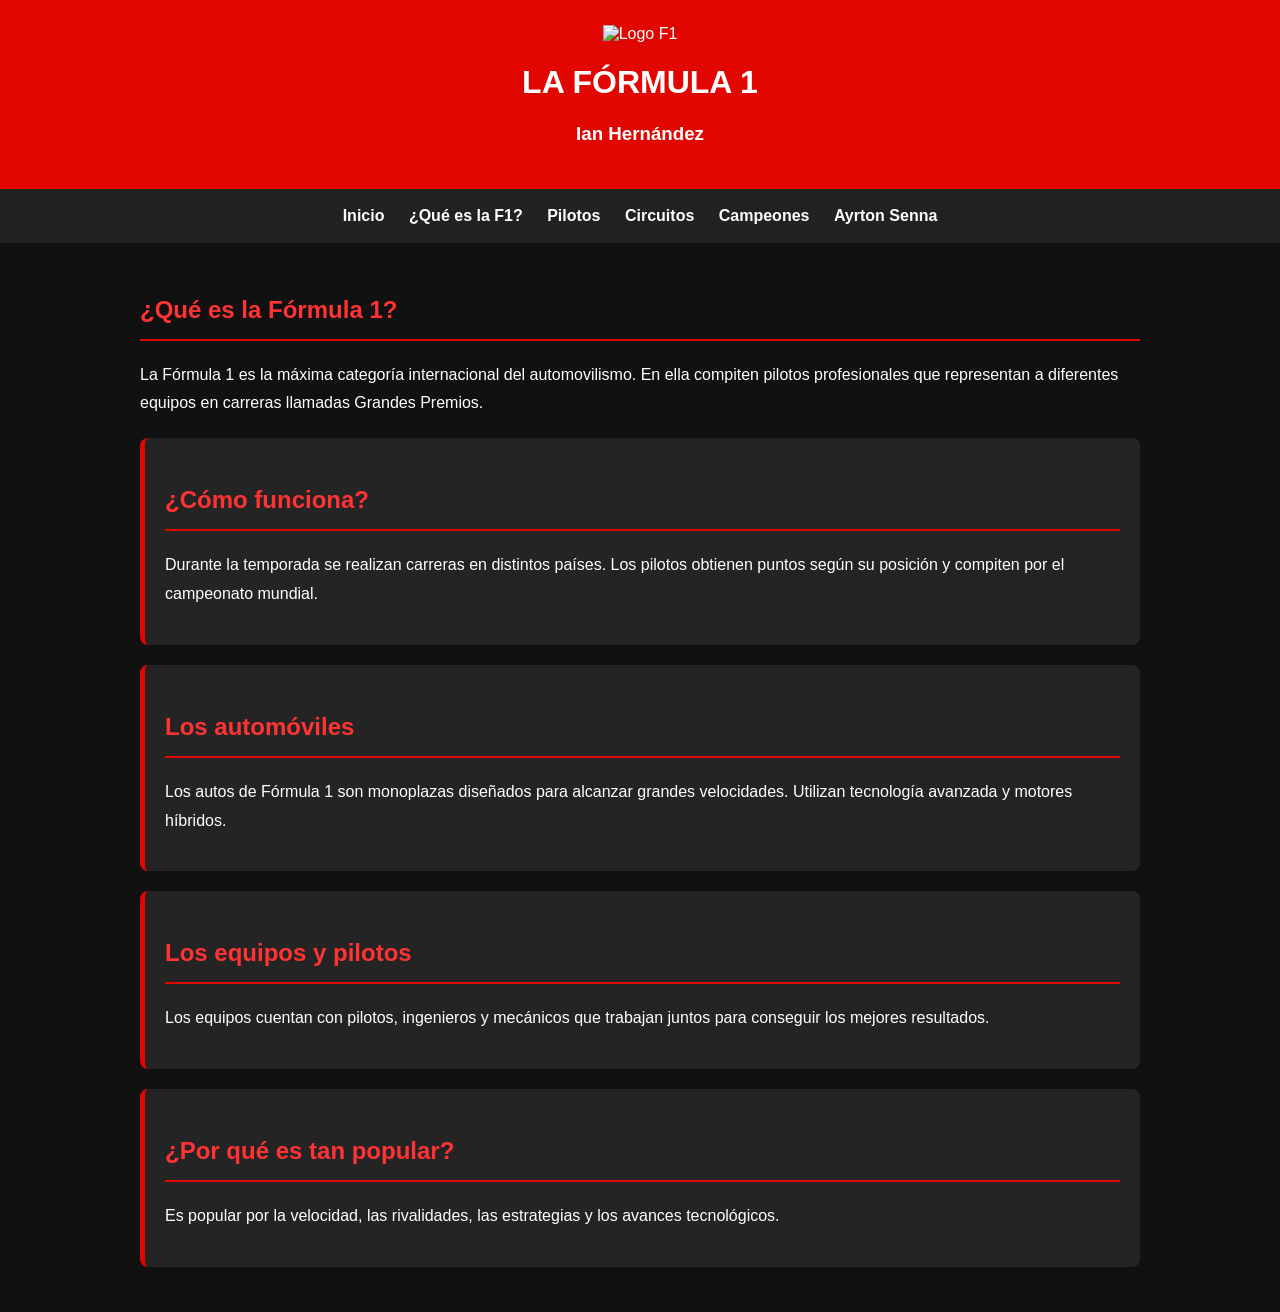
==== index.html @ fd200869 "cambio" ====
<!DOCTYPE html>
<html lang="es">
<head>
<meta charset="UTF-8">
<meta name="viewport" content="width=device-width, initial-scale=1.0">
<title>La Fórmula 1 - Ian Hernández</title>
<link rel="stylesheet" href="f1.css">
</head>
<body>

<header>
<img src="https://upload.wikimedia.org/wikipedia/commons/3/33/F1.svg" alt="Logo F1">
<h1>LA FÓRMULA 1</h1>
<h3>Ian Hernández</h3>
</header>

<nav>
<a href="index.html">Inicio</a>
<a href="Que es la f1.html">¿Qué es la F1?</a>
<a href="pilotos.html">Pilotos</a>
<a href="circuitos.html">Circuitos</a>
<a href="Ganadores.html">Campeones</a>
<a href="ayrton-senna.html">Ayrton Senna</a>
</nav>

<main>
<h2>¿Qué es la Fórmula 1?</h2>
<p>La Fórmula 1 es la máxima categoría internacional del automovilismo. En ella compiten pilotos profesionales que representan a diferentes equipos en carreras llamadas Grandes Premios.</p>

<div class="tarjeta">
<h2>¿Cómo funciona?</h2>
<p>Durante la temporada se realizan carreras en distintos países. Los pilotos obtienen puntos según su posición y compiten por el campeonato mundial.</p>
</div>

<div class="tarjeta">
<h2>Los automóviles</h2>
<p>Los autos de Fórmula 1 son monoplazas diseñados para alcanzar grandes velocidades. Utilizan tecnología avanzada y motores híbridos.</p>
</div>

<div class="tarjeta">
<h2>Los equipos y pilotos</h2>
<p>Los equipos cuentan con pilotos, ingenieros y mecánicos que trabajan juntos para conseguir los mejores resultados.</p>
</div>

<div class="tarjeta">
<h2>¿Por qué es tan popular?</h2>
<p>Es popular por la velocidad, las rivalidades, las estrategias y los avances tecnológicos.</p>
</div>

</main>

</body>
</html>
---- f1.css ----
body {
        margin: 0;
            font-family: Arial, sans-serif;
                background: #111;
                    color: white;
                    }

                    header {
                        background: #e10600;
                            text-align: center;
                                padding: 25px;
                                }

                                header img {
                                    width: 150px;
                                        max-width: 80%;
                                        }

                                        nav {
                                            background: #222;
                                                padding: 18px;
                                                    text-align: center;
                                                    }

                                                    nav a {
                                                        color: white;
                                                            text-decoration: none;
                                                                margin: 10px;
                                                                    font-weight: bold;
                                                                    }

                                                                    nav a:hover {
                                                                        color: #ff3333;
                                                                        }

                                                                        main {
                                                                            max-width: 1000px;
                                                                                margin: auto;
                                                                                    padding: 25px;
                                                                                        line-height: 1.8;
                                                                                        }

                                                                                        h2 {
                                                                                            color: #ff3333;
                                                                                                border-bottom: 2px solid #e10600;
                                                                                                    padding-bottom: 8px;
                                                                                                    }

                                                                                                    .tarjeta {
                                                                                                        background: #242424;
                                                                                                            padding: 20px;
                                                                                                                margin: 20px 0;
                                                                                                                    border-left: 5px solid #e10600;
                                                                                                                        border-radius: 8px;
                                                                                                                        }

                                                                                                                        table {
                                                                                                                            width: 100%;
                                                                                                                                border-collapse: collapse;
                                                                                                                                    margin-top: 20px;
                                                                                                                                    }

                                                                                                                                    th, td {
                                                                                                                                        border: 1px solid #555;
                                                                                                                                            padding: 12px;
                                                                                                                                                text-align: center;
                                                                                                                                                }

                                                                                                                                                th {
                                                                                                                                                    background: #e10600;
                                                                                                                                                    }

                                                                                                                                                    tr:nth-child(even) {
                                                                                                                                                        background: #292929;
                                                                                                                                                        }

                                                                                                                                                        td img {
                                                                                                                                                            width: 100px;
                                                                                                                                                                border-radius: 8px;
                                                                                                                                                                }

                                                                                                                                                                footer {
                                                                                                                                                                    background: #e10600;
                                                                                                                                                                        text-align: center;
                                                                                                                                                                            padding: 15px;
                                                                                                                                                                                margin-top: 30px;
                                                                                                                                                                                }

                                                                                                                                                                                .enlace {
                                                                                                                                                                                    color: #ff5555;
                                                                                                                                                                                    }
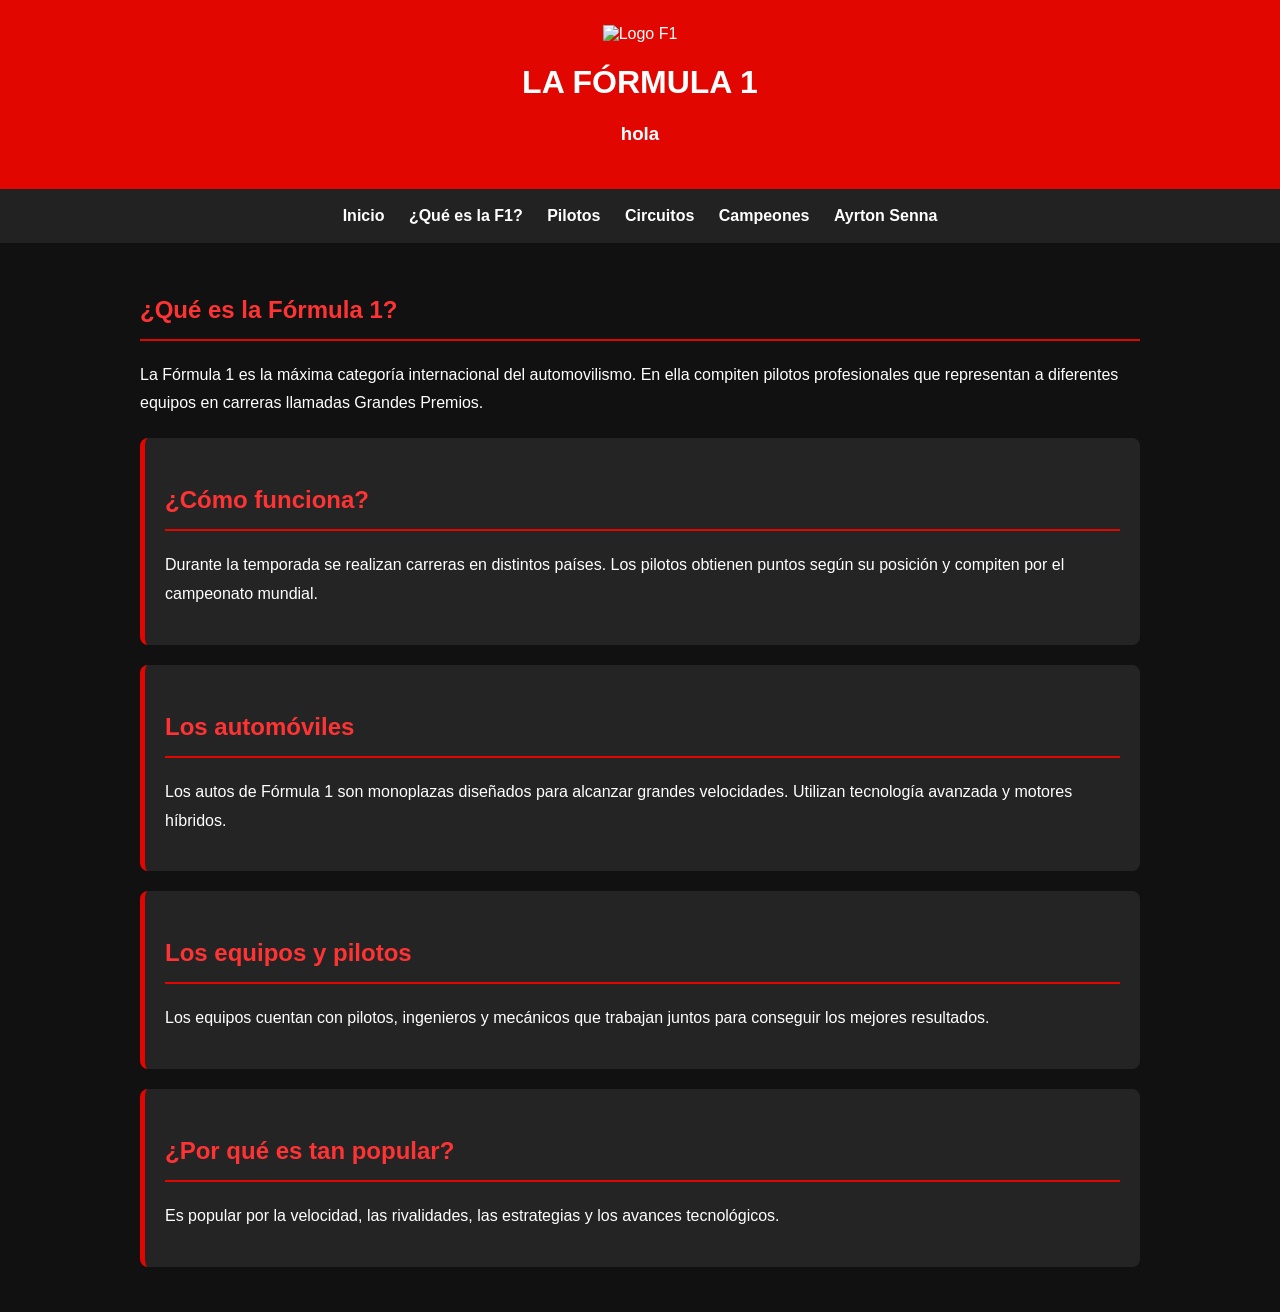
==== commit a2138b34: "ns" ====
--- a/index.html
+++ b/index.html
@@ -11,7 +11,9 @@
 <header>
 <img src="https://upload.wikimedia.org/wikipedia/commons/3/33/F1.svg" alt="Logo F1">
 <h1>LA FÓRMULA 1</h1>
-<h3>Ian Hernández</h3>
+<h3>
+    hola 
+</h3>
 </header>
 
 <nav>
@@ -49,5 +51,7 @@
 
 </main>
 
+<script src="pizza.js"></script>
+
 </body>
 </html>
